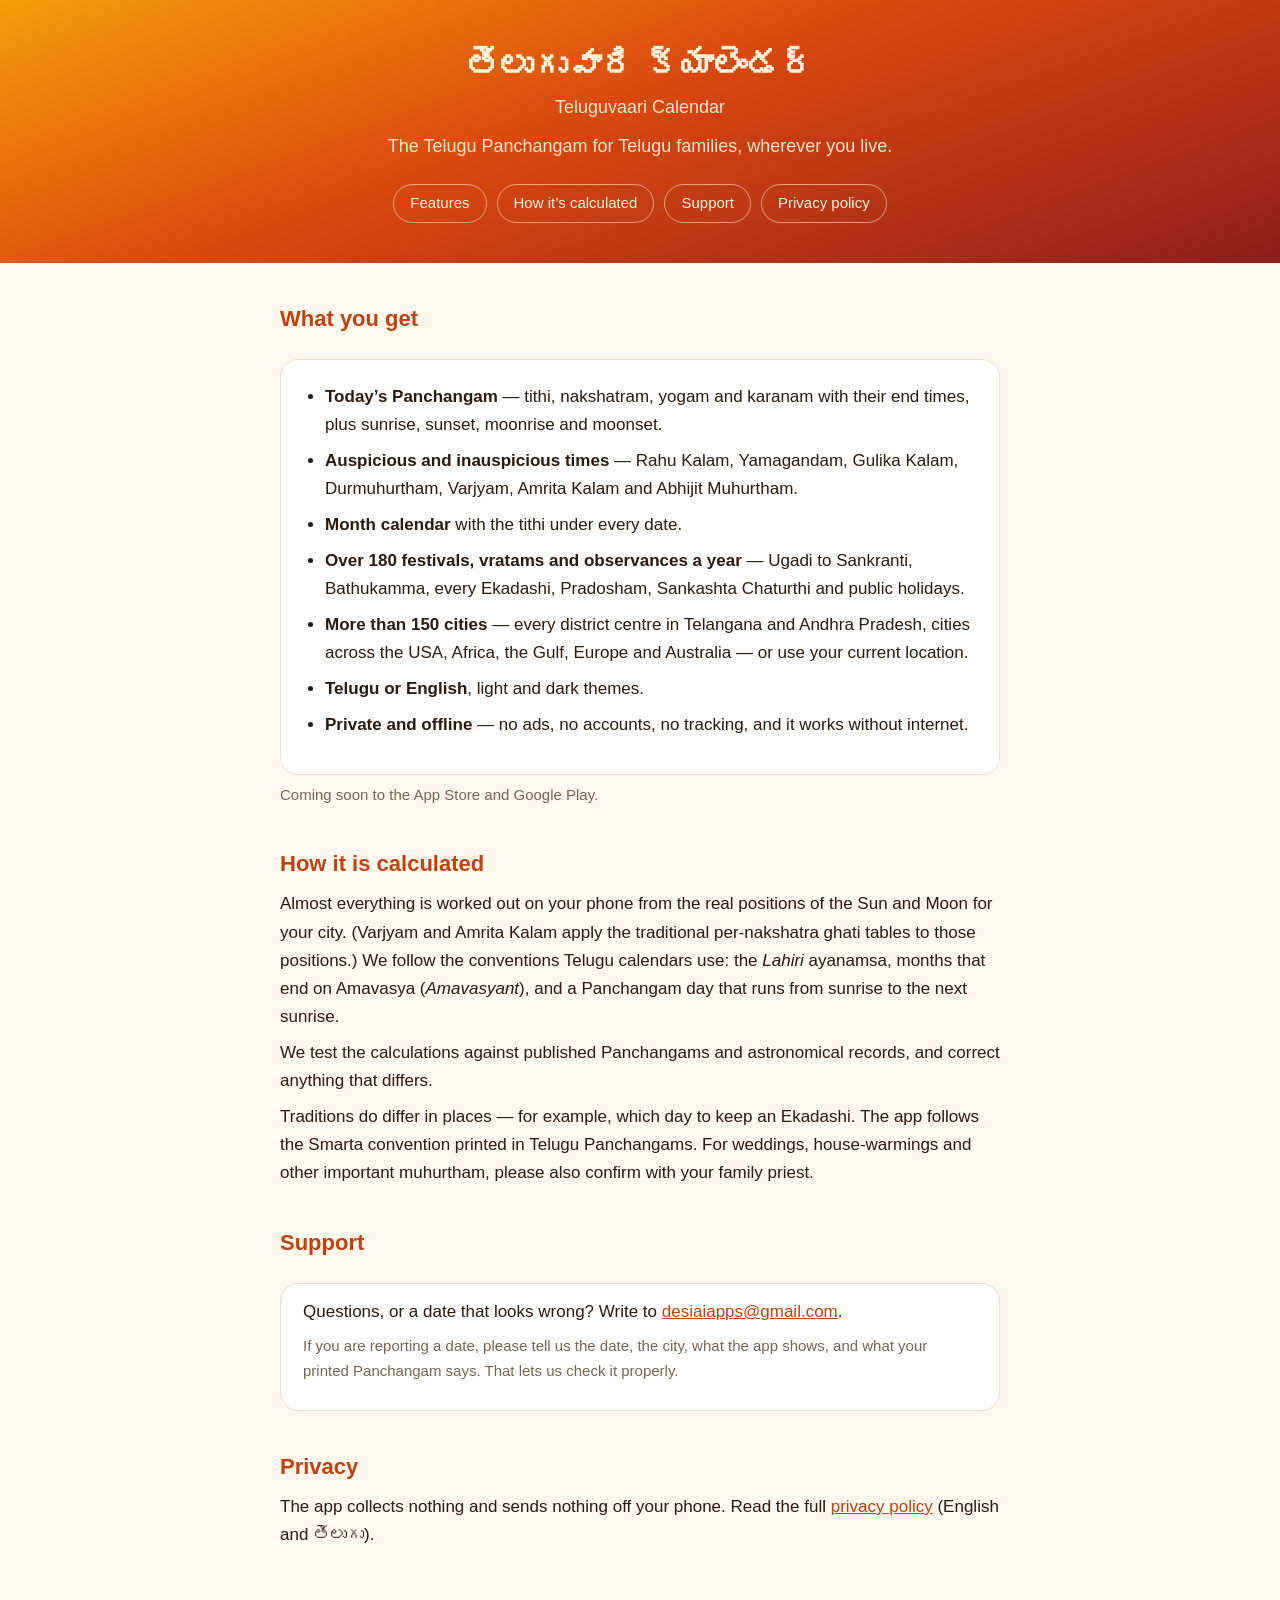
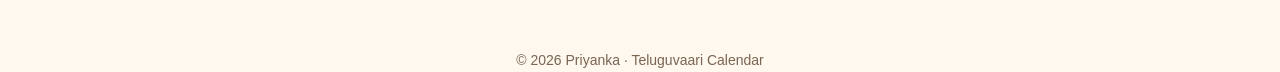
==== index.html @ 30265c88 "Add the Teluguvaari Calendar support page and privacy policy Support page (index.html) and a bilingu" ====
<!doctype html>
<html lang="en">
<head>
<meta charset="utf-8">
<meta name="viewport" content="width=device-width, initial-scale=1">
<title>Teluguvaari Calendar – Telugu Panchangam for Telugu families worldwide</title>
<meta name="description" content="Daily Panchangam, festivals and auspicious timings for Telugu people everywhere. Works offline, no ads, no accounts, no tracking.">
<link rel="stylesheet" href="style.css">
</head>
<body>
<header>
  <h1>తెలుగువారి క్యాలెండర్</h1>
  <p>Teluguvaari Calendar</p>
  <p style="margin-top:10px">The Telugu Panchangam for Telugu families, wherever you live.</p>
  <nav><a href="#features">Features</a><a href="#calculations">How it’s calculated</a><a href="#support">Support</a><a href="privacy.html">Privacy policy</a></nav>
</header>

<main class="wrap">

<section id="features">
  <h2>What you get</h2>
  <div class="card">
    <ul>
      <li><strong>Today’s Panchangam</strong> — tithi, nakshatram, yogam and karanam with their end times, plus sunrise, sunset, moonrise and moonset.</li>
      <li><strong>Auspicious and inauspicious times</strong> — Rahu Kalam, Yamagandam, Gulika Kalam, Durmuhurtham, Varjyam, Amrita Kalam and Abhijit Muhurtham.</li>
      <li><strong>Month calendar</strong> with the tithi under every date.</li>
      <li><strong>Over 180 festivals, vratams and observances a year</strong> — Ugadi to Sankranti, Bathukamma, every Ekadashi, Pradosham, Sankashta Chaturthi and public holidays.</li>
      <li><strong>More than 150 cities</strong> — every district centre in Telangana and Andhra Pradesh, cities across the USA, Africa, the Gulf, Europe and Australia — or use your current location.</li>
      <li><strong>Telugu or English</strong>, light and dark themes.</li>
      <li><strong>Private and offline</strong> — no ads, no accounts, no tracking, and it works without internet.</li>
    </ul>
  </div>
  <p class="muted">Coming soon to the App Store and Google Play.</p>
</section>

<section id="calculations">
  <h2>How it is calculated</h2>
  <p>Almost everything is worked out on your phone from the real positions of the Sun and Moon for your city. (Varjyam and Amrita Kalam apply the traditional per-nakshatra ghati tables to those positions.) We follow the conventions Telugu calendars use: the <em>Lahiri</em> ayanamsa, months that end on Amavasya (<em>Amavasyant</em>), and a Panchangam day that runs from sunrise to the next sunrise.</p>
  <p>We test the calculations against published Panchangams and astronomical records, and correct anything that differs.</p>
  <p>Traditions do differ in places — for example, which day to keep an Ekadashi. The app follows the Smarta convention printed in Telugu Panchangams. For weddings, house-warmings and other important muhurtham, please also confirm with your family priest.</p>
</section>

<section id="support">
  <h2>Support</h2>
  <div class="card">
    <p>Questions, or a date that looks wrong? Write to <a href="mailto:desiaiapps@gmail.com">desiaiapps@gmail.com</a>.</p>
    <p class="muted">If you are reporting a date, please tell us the date, the city, what the app shows, and what your printed Panchangam says. That lets us check it properly.</p>
  </div>
</section>

<section>
  <h2>Privacy</h2>
  <p>The app collects nothing and sends nothing off your phone. Read the full <a href="privacy.html">privacy policy</a> (English and తెలుగు).</p>
</section>

</main>
<footer>© 2026 Priyanka · Teluguvaari Calendar</footer>
</body>
</html>
---- style.css ----
:root{--bg:#FFF8EF;--card:#fff;--text:#2B1A0E;--muted:#7A6552;--line:#EEDFCB;--accent:#C2410C}
@media (prefers-color-scheme:dark){:root{--bg:#15100B;--card:#221A13;--text:#F7EEE3;--muted:#BFAE9C;--line:#3A2E24;--accent:#F59E4B}}
*{box-sizing:border-box}
html{-webkit-text-size-adjust:100%}
body{margin:0;background:var(--bg);color:var(--text);font:17px/1.65 -apple-system,BlinkMacSystemFont,"Segoe UI",Roboto,"Noto Sans Telugu","Noto Sans",sans-serif}
.wrap{max-width:760px;margin:0 auto;padding:0 20px 64px}
header{background:linear-gradient(160deg,#F59E0B 0%,#D9480F 45%,#8F1D1D 100%);color:#FFF4DE;padding:44px 20px 40px;text-align:center}
header h1{margin:0 0 6px;font-size:34px;line-height:1.25}
header p{margin:0;opacity:.92;font-size:18px}
nav{display:flex;flex-wrap:wrap;gap:10px;justify-content:center;margin-top:22px}
nav a{color:#FFF4DE;border:1px solid rgba(255,244,222,.55);border-radius:999px;padding:6px 16px;text-decoration:none;font-size:15px}
nav a:hover{background:rgba(255,244,222,.16)}
h2{font-size:22px;margin:38px 0 8px;color:var(--accent)}
h3{font-size:18px;margin:22px 0 4px}
p,li{margin:8px 0}
ul{padding-left:22px}
.card{background:var(--card);border:1px solid var(--line);border-radius:18px;padding:6px 22px 18px;margin-top:22px}
.summary{background:var(--card);border-left:5px solid var(--accent);border-radius:12px;padding:14px 20px;margin:26px 0 0}
.muted{color:var(--muted);font-size:15px}
a{color:var(--accent)}
hr{border:0;border-top:1px solid var(--line);margin:48px 0 0}
footer{text-align:center;color:var(--muted);font-size:14px;padding:28px 20px 0}
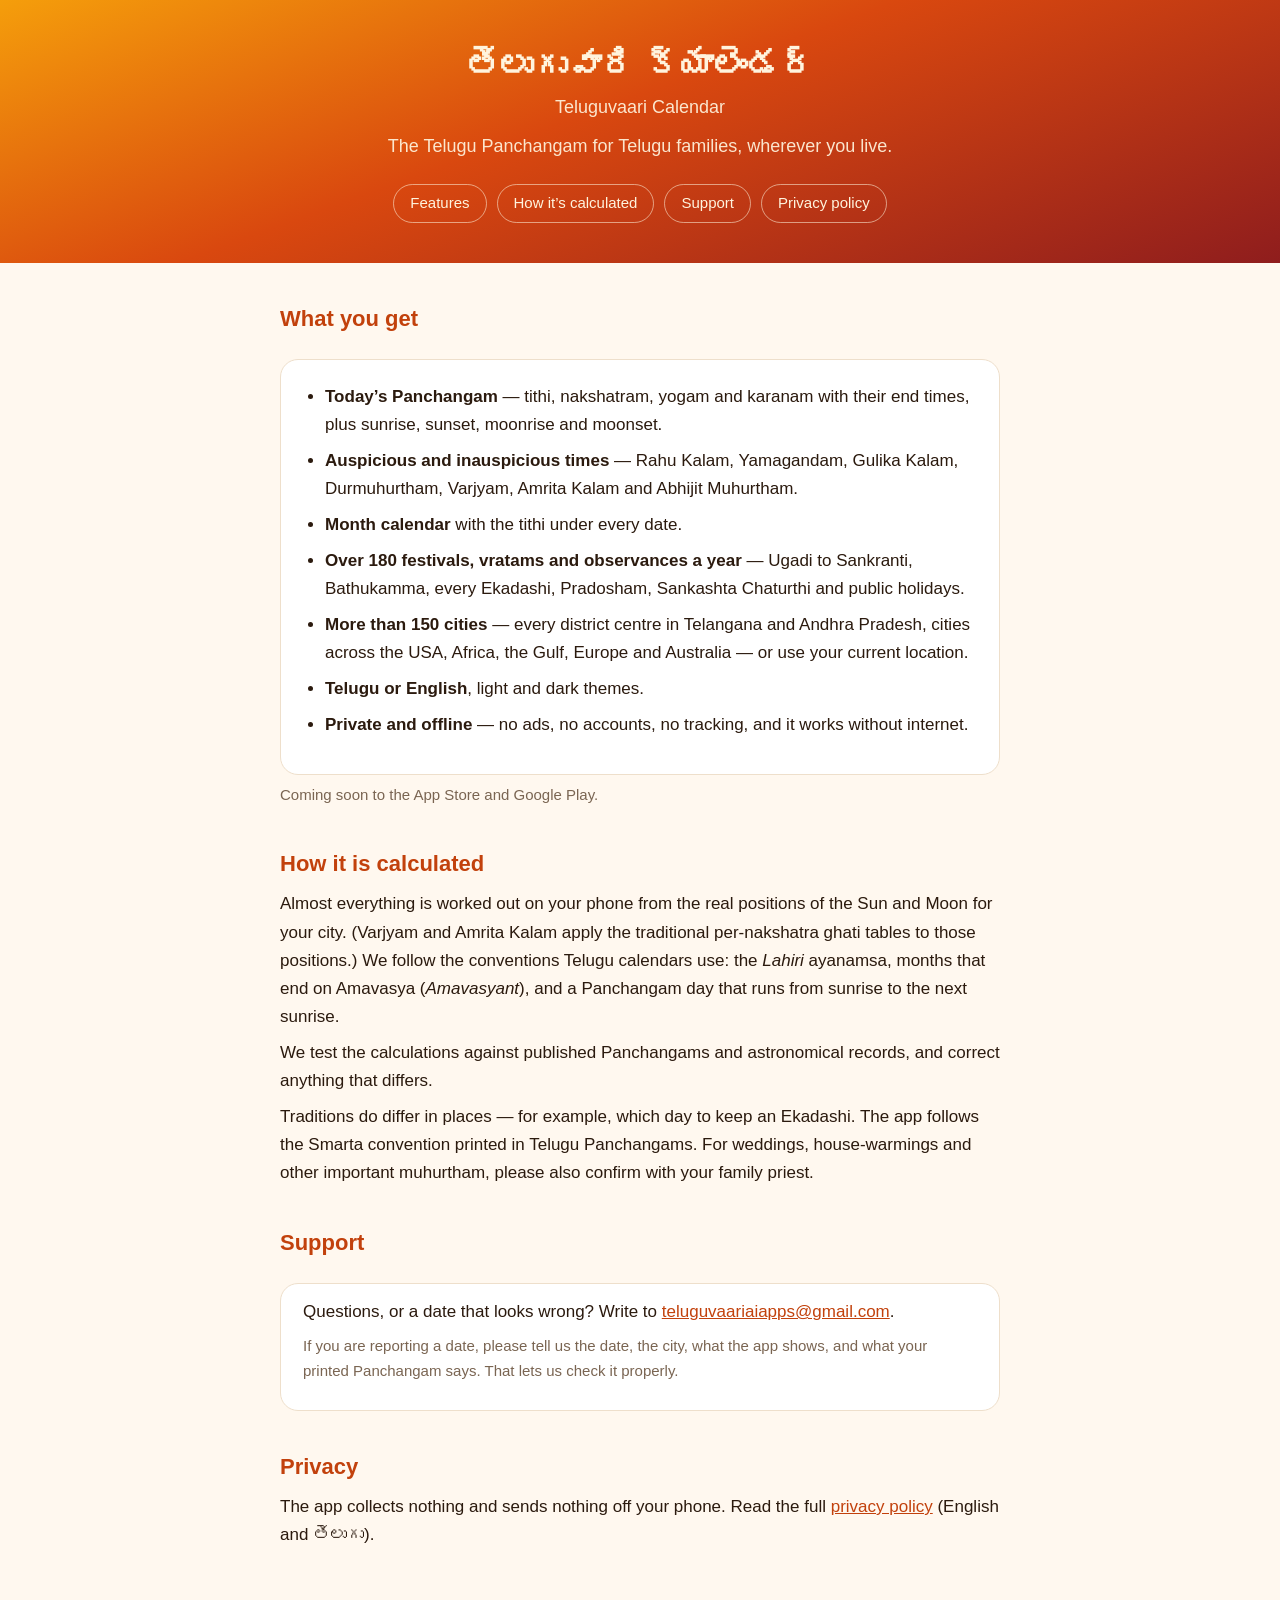
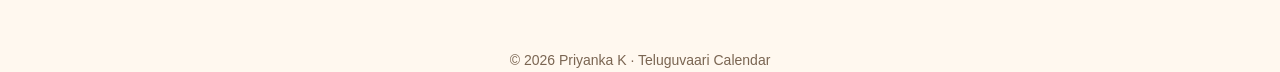
==== commit f74488c1: "Update the publisher name and support email Publisher is now "Priyanka K" and the support address is" ====
--- a/index.html
+++ b/index.html
@@ -43,7 +43,7 @@
 <section id="support">
   <h2>Support</h2>
   <div class="card">
-    <p>Questions, or a date that looks wrong? Write to <a href="mailto:desiaiapps@gmail.com">desiaiapps@gmail.com</a>.</p>
+    <p>Questions, or a date that looks wrong? Write to <a href="mailto:teluguvaariaiapps@gmail.com">teluguvaariaiapps@gmail.com</a>.</p>
     <p class="muted">If you are reporting a date, please tell us the date, the city, what the app shows, and what your printed Panchangam says. That lets us check it properly.</p>
   </div>
 </section>
@@ -54,6 +54,6 @@
 </section>
 
 </main>
-<footer>© 2026 Priyanka · Teluguvaari Calendar</footer>
+<footer>© 2026 Priyanka K · Teluguvaari Calendar</footer>
 </body>
 </html>
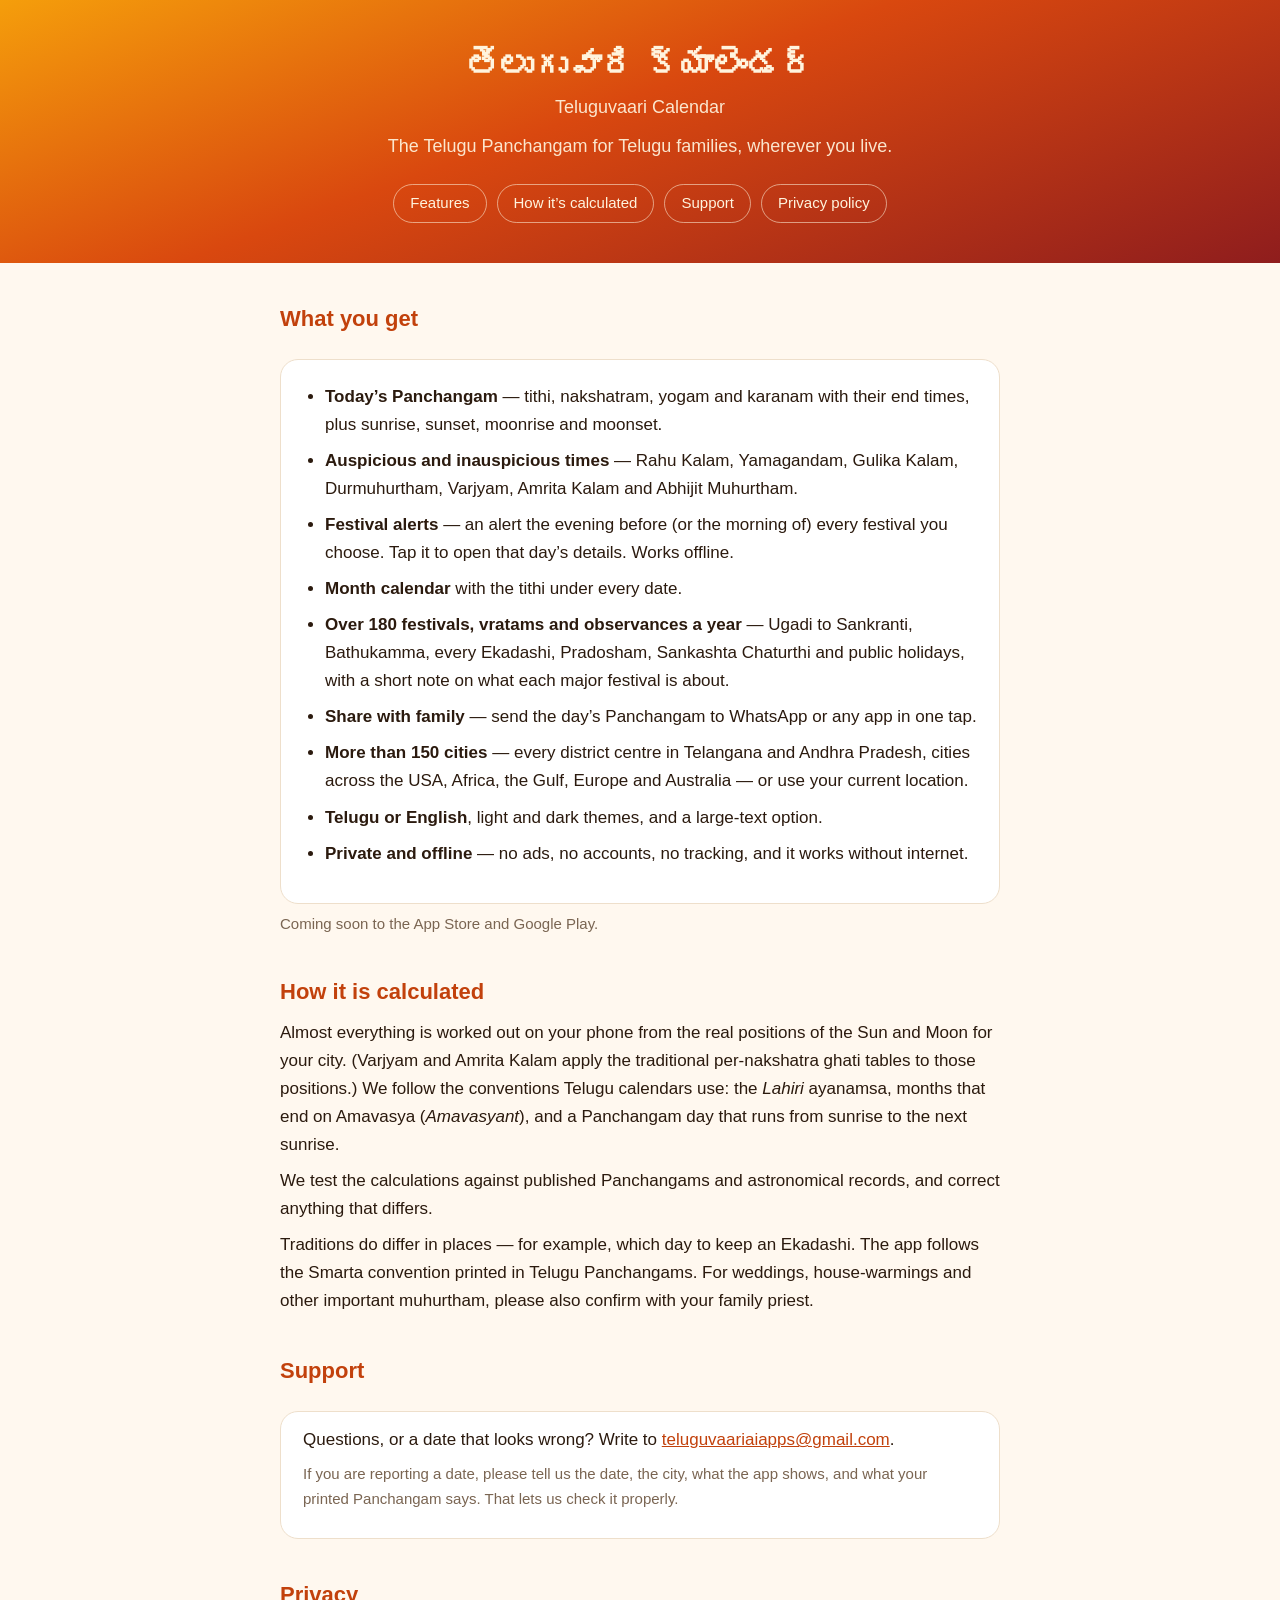
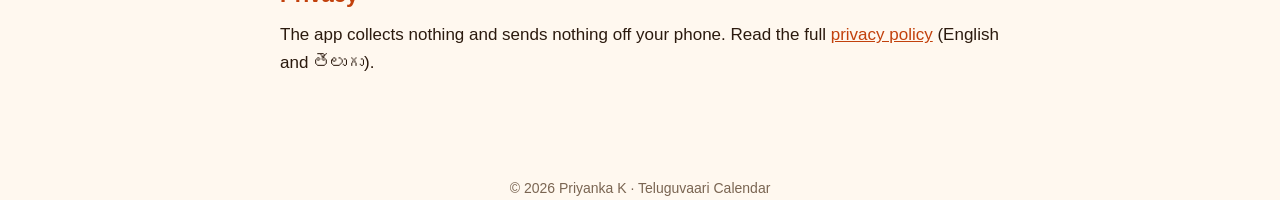
==== commit a7b25aa9: "Privacy policy: festival alerts, sharing, rating prompt and new permissions; support page: alerts, s" ====
--- a/index.html
+++ b/index.html
@@ -23,10 +23,12 @@
     <ul>
       <li><strong>Today’s Panchangam</strong> — tithi, nakshatram, yogam and karanam with their end times, plus sunrise, sunset, moonrise and moonset.</li>
       <li><strong>Auspicious and inauspicious times</strong> — Rahu Kalam, Yamagandam, Gulika Kalam, Durmuhurtham, Varjyam, Amrita Kalam and Abhijit Muhurtham.</li>
+      <li><strong>Festival alerts</strong> — an alert the evening before (or the morning of) every festival you choose. Tap it to open that day’s details. Works offline.</li>
       <li><strong>Month calendar</strong> with the tithi under every date.</li>
-      <li><strong>Over 180 festivals, vratams and observances a year</strong> — Ugadi to Sankranti, Bathukamma, every Ekadashi, Pradosham, Sankashta Chaturthi and public holidays.</li>
+      <li><strong>Over 180 festivals, vratams and observances a year</strong> — Ugadi to Sankranti, Bathukamma, every Ekadashi, Pradosham, Sankashta Chaturthi and public holidays, with a short note on what each major festival is about.</li>
+      <li><strong>Share with family</strong> — send the day’s Panchangam to WhatsApp or any app in one tap.</li>
       <li><strong>More than 150 cities</strong> — every district centre in Telangana and Andhra Pradesh, cities across the USA, Africa, the Gulf, Europe and Australia — or use your current location.</li>
-      <li><strong>Telugu or English</strong>, light and dark themes.</li>
+      <li><strong>Telugu or English</strong>, light and dark themes, and a large-text option.</li>
       <li><strong>Private and offline</strong> — no ads, no accounts, no tracking, and it works without internet.</li>
     </ul>
   </div>
